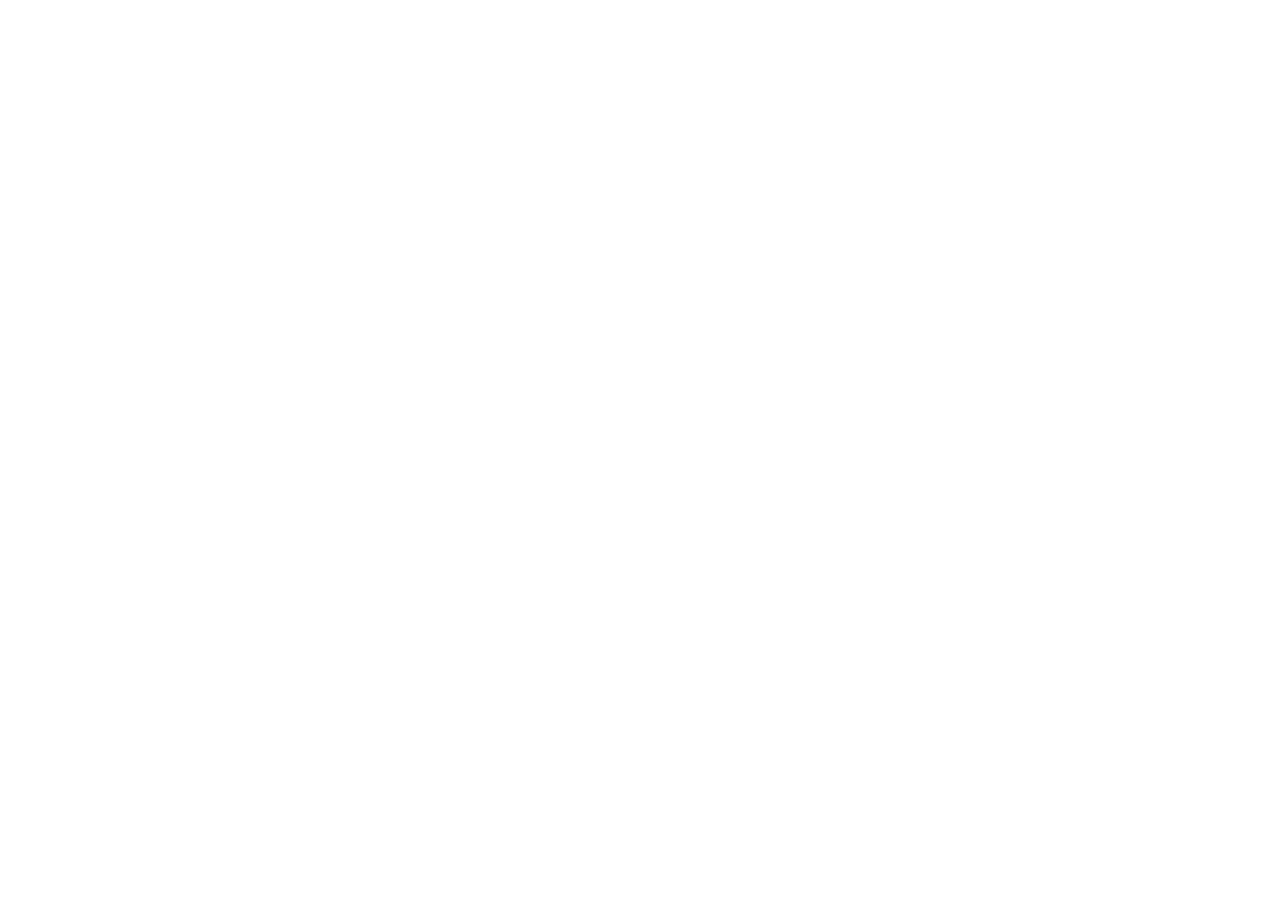
==== index.html @ e5e8d125 "Initial commit, bones in place" ====
<!DOCTYPE html>
<html lang="en">
<head>
    <meta charset="UTF-8">
    <meta http-equiv="X-UA-Compatible" content="IE=edge">
    <meta name="viewport" content="width=device-width, initial-scale=1.0">
    <title>SignUp Page</title>
    <link rel="stylesheet" href="style.css">
    <script src="script.js" defer ></script>
</head>
<body>

</body>
</html>
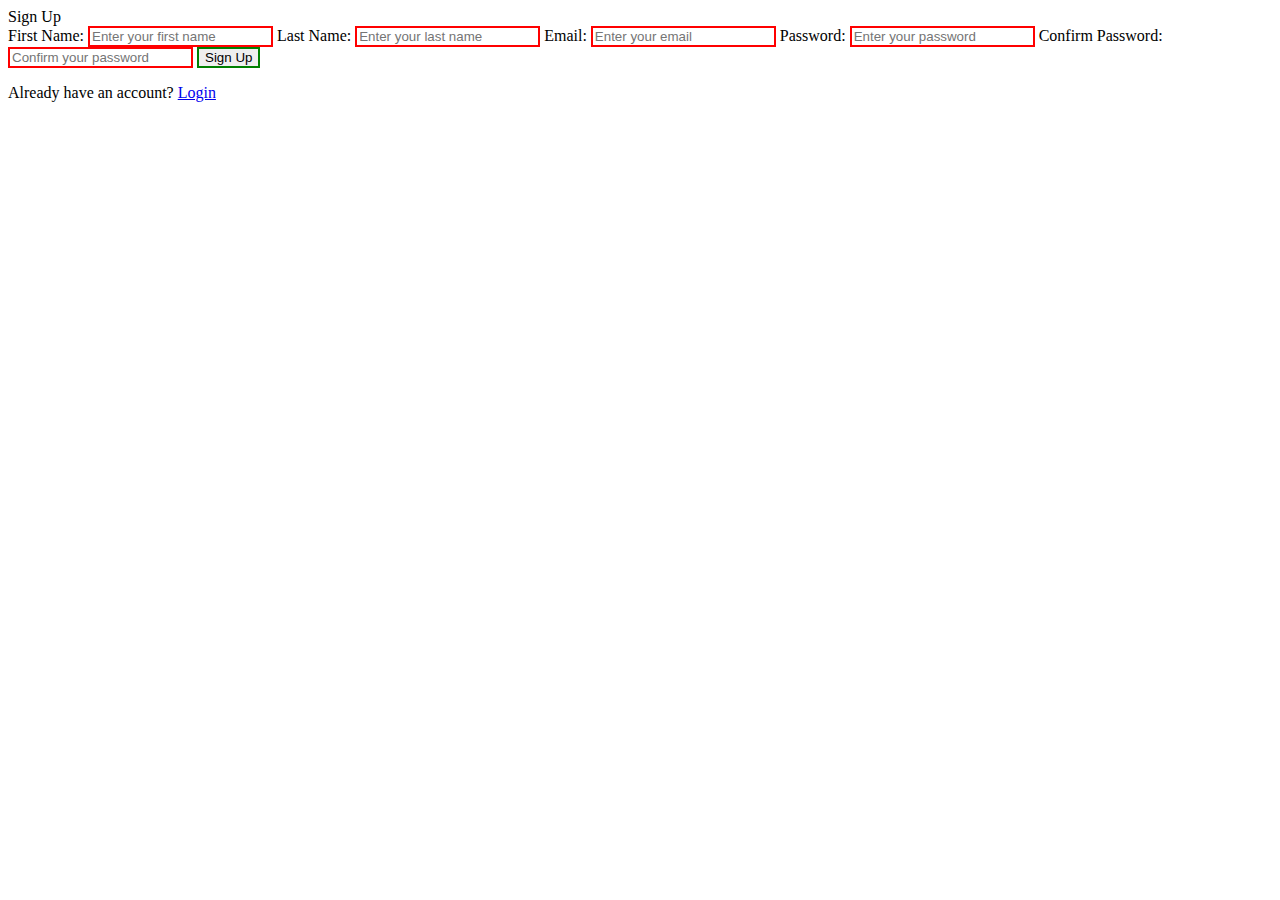
==== commit 4e56baac: "Added some basic body info for forms" ====
--- a/index.html
+++ b/index.html
@@ -9,6 +9,31 @@
     <script src="script.js" defer ></script>
 </head>
 <body>
+    <div class="content">
+        <form action="#" method="get">
+            <div class="title">Sign Up</div>
 
+            <label for="first_name">First Name:</label>
+            <input type="text" name="first_name" id="first_name" placeholder="Enter your first name" required>
+
+            <label for="last_name">Last Name:</label>
+            <input type="text" name="last_name" id="last_name" placeholder="Enter your last name" required>
+
+            <label for="email">Email:</label>
+            <input type="email" name="email" id="email" placeholder="Enter your email" required>
+
+            <label for="password">Password:</label>
+            <input type="password" name="password" id="password" placeholder="Enter your password" required>
+
+            <label for="confirm_password">Confirm Password:</label>
+            <input type="password" name="confirm_password" id="confirm_password" placeholder="Confirm your password" required>
+
+            <input class="btn" type="submit" value="Sign Up">
+
+            <p>Already have an account? <a href="login.html">Login</a></p>
+
+
+        </form>
+    </div>
 </body>
 </html>--- a/style.css
+++ b/style.css
@@ -0,0 +1,11 @@
+* {
+    box-sizing: border-box;
+}
+
+input:valid {
+    border: 2px solid green;
+}
+
+input:invalid {
+    border: 2px solid red;
+}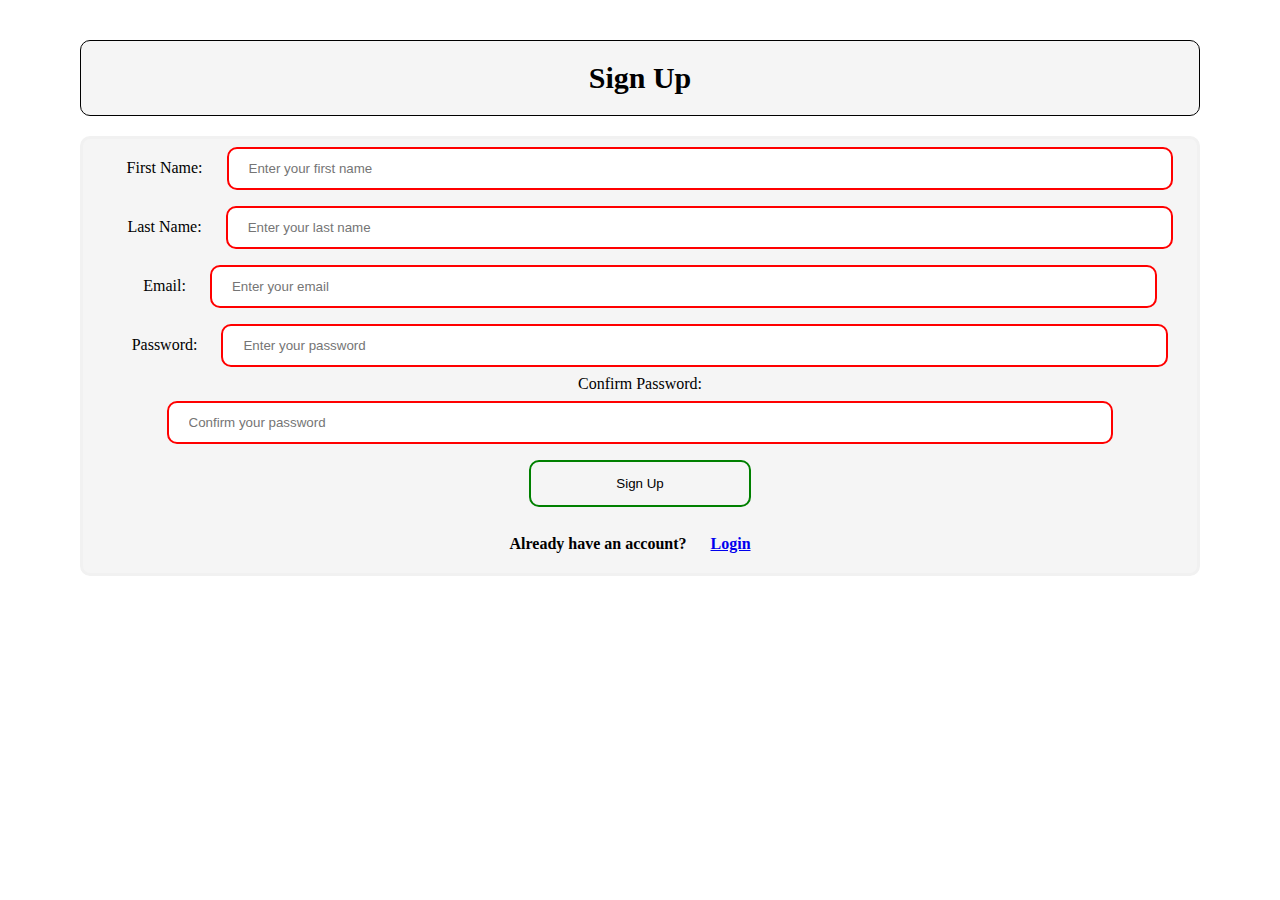
==== commit e60066c2: "basic sign-up template, need functionality" ====
--- a/index.html
+++ b/index.html
@@ -9,31 +9,33 @@
     <script src="script.js" defer ></script>
 </head>
 <body>
-    <div class="content">
+    <main class="content">
+        <div class="form-header">
+            Sign Up
+        </div>
         <form action="#" method="get">
-            <div class="title">Sign Up</div>
 
             <label for="first_name">First Name:</label>
             <input type="text" name="first_name" id="first_name" placeholder="Enter your first name" required>
-
+            <br>
             <label for="last_name">Last Name:</label>
             <input type="text" name="last_name" id="last_name" placeholder="Enter your last name" required>
-
+            <br>
             <label for="email">Email:</label>
             <input type="email" name="email" id="email" placeholder="Enter your email" required>
-
+            <br>
             <label for="password">Password:</label>
             <input type="password" name="password" id="password" placeholder="Enter your password" required>
-
+            <br>
             <label for="confirm_password">Confirm Password:</label>
             <input type="password" name="confirm_password" id="confirm_password" placeholder="Confirm your password" required>
 
             <input class="btn" type="submit" value="Sign Up">
 
-            <p>Already have an account? <a href="login.html">Login</a></p>
+            <p class="paragraph">Already have an account? <a href="login.html">Login</a></p>
 
 
         </form>
-    </div>
+    </main>
 </body>
 </html>--- a/style.css
+++ b/style.css
@@ -1,11 +1,65 @@
 * {
     box-sizing: border-box;
+    margin: 20px;
 }
 
+form {
+    border: 3px solid #f1f1f1;
+    border-radius: 10px;
+    background-color: #f5f5f5;
+    align-items: center;
+    justify-content: center;
+    text-align: center;
+}
+
+.form-header {
+    text-align: center;
+    font-size: 30px;
+    font-weight: bold;
+    color: #000;
+    border: 1px solid black;
+    border-radius: 10px;
+    background-color: #f5f5f5;
+    padding: 20px;
+}
+
+.btn {
+    background-color: #f5f5f5;
+    color: black;
+    padding: 14px 20px;
+    margin: 8px 0;
+    border: none;
+    border-radius: 4px;
+    cursor: pointer;
+    width: 20%;
+}
+
+.btn:hover {
+    background-color: #45a049;
+    color: white;
+}
+
+.paragraph {
+    text-align: center;
+    font-weight: bold;
+    color: #000;
+}
+
+input {
+    width: 85%;
+    padding: 12px 20px;
+    margin: 8px 0;
+    display: inline-block;
+    border: 1px solid #ccc;
+    border-radius: 4px;
+    box-sizing: border-box;
+}
 input:valid {
     border: 2px solid green;
+    border-radius: 10px;
 }
 
 input:invalid {
     border: 2px solid red;
+    border-radius: 10px;
 }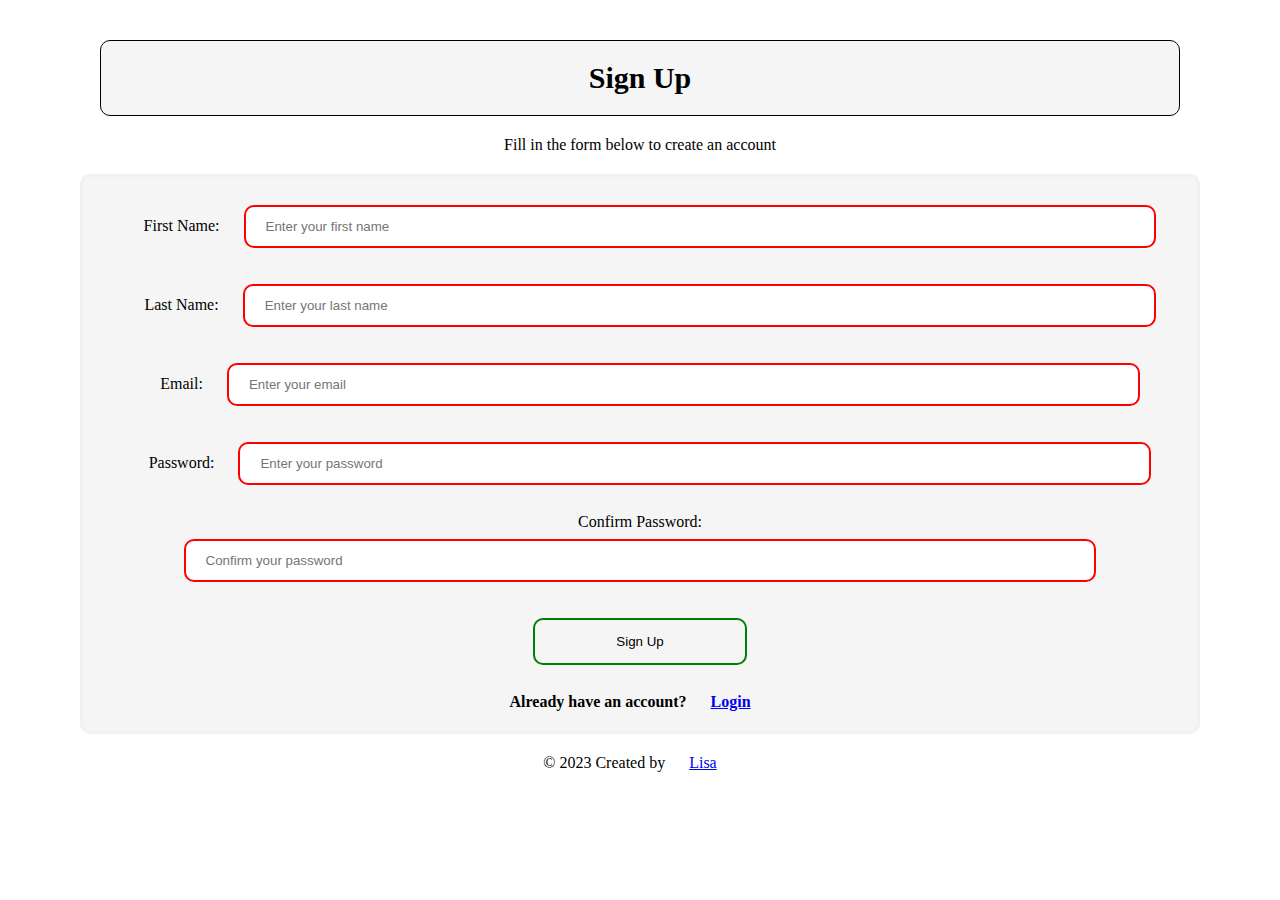
==== commit 14cd6780: "added a few little details" ====
--- a/index.html
+++ b/index.html
@@ -10,32 +10,46 @@
 </head>
 <body>
     <main class="content">
-        <div class="form-header">
-            Sign Up
+        <div class="form-container">
+            <h1 class="form-header">Sign Up</h1>
+            <p class="header-p">Fill in the form below to create an account</p>
         </div>
-        <form action="#" method="get">
+        <form class="form" action="#" method="get">
 
-            <label for="first_name">First Name:</label>
-            <input type="text" name="first_name" id="first_name" placeholder="Enter your first name" required>
-            <br>
-            <label for="last_name">Last Name:</label>
-            <input type="text" name="last_name" id="last_name" placeholder="Enter your last name" required>
-            <br>
-            <label for="email">Email:</label>
-            <input type="email" name="email" id="email" placeholder="Enter your email" required>
-            <br>
-            <label for="password">Password:</label>
-            <input type="password" name="password" id="password" placeholder="Enter your password" required>
-            <br>
-            <label for="confirm_password">Confirm Password:</label>
-            <input type="password" name="confirm_password" id="confirm_password" placeholder="Confirm your password" required>
+            <div>
+                <label for="first_name">First Name:</label>
+                <input type="text" name="first_name" id="first_name" placeholder="Enter your first name" required>
+            </div>
+            
+            <div>
+                <label for="last_name">Last Name:</label>
+                <input type="text" name="last_name" id="last_name" placeholder="Enter your last name" required>
+            </div>
+            
+            <div>
+                <label for="email">Email:</label>
+                <input type="email" name="email" id="email" placeholder="Enter your email" required>
+            </div>
+            
+            <div>
+                <label for="password">Password:</label>
+                <input type="password" name="password" id="password" placeholder="Enter your password" required>
+            </div>
+           
+            <div>
+                <label for="confirm_password">Confirm Password:</label>
+                <input type="password" name="confirm_password" id="confirm_password" placeholder="Confirm your password" required>
+            </div>
 
-            <input class="btn" type="submit" value="Sign Up">
+            <div>
+                <input class="btn" type="submit" value="Sign Up">
+            </div>
 
             <p class="paragraph">Already have an account? <a href="login.html">Login</a></p>
-
-
         </form>
+        <footer>
+            <p>&copy; 2023 Created by <a href="https://www.linkedin.com/in/lisachampagne">Lisa</a></p>
+        </footer>
     </main>
 </body>
 </html>--- a/style.css
+++ b/style.css
@@ -3,7 +3,7 @@
     margin: 20px;
 }
 
-form {
+.form {
     border: 3px solid #f1f1f1;
     border-radius: 10px;
     background-color: #f5f5f5;
@@ -21,6 +21,12 @@
     border-radius: 10px;
     background-color: #f5f5f5;
     padding: 20px;
+}
+
+.header-p {
+    text-align: center;
+    font-weight: 400;
+    color: #000;
 }
 
 .btn {
@@ -62,4 +68,14 @@
 input:invalid {
     border: 2px solid red;
     border-radius: 10px;
+}
+
+input:focus {
+    border: 3px solid #555;
+    border-radius: 10px;
+}
+
+footer {
+    text-align: center;
+    color: #000;
 }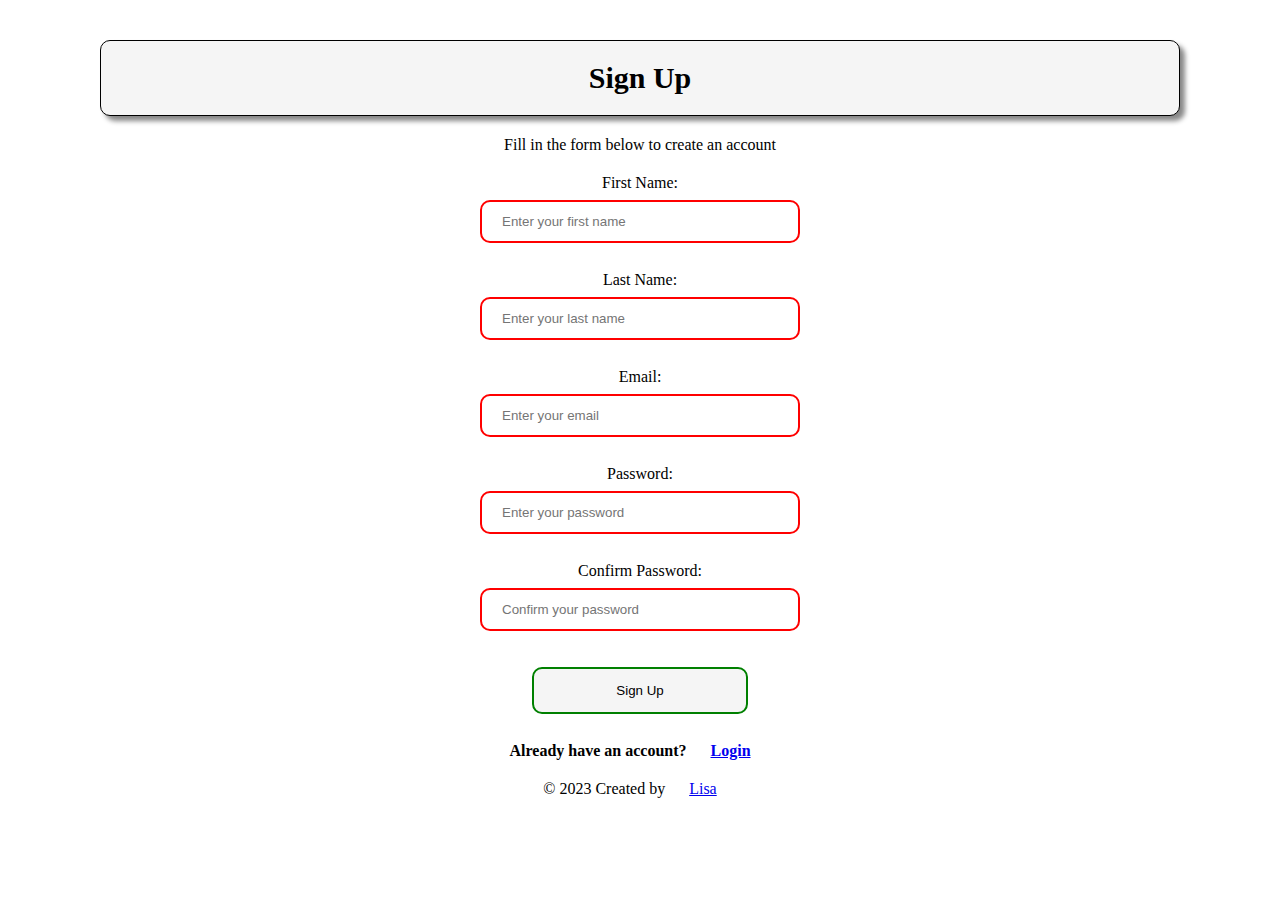
==== commit 59b9d902: "changed the look of the form template" ====
--- a/index.html
+++ b/index.html
@@ -18,26 +18,31 @@
 
             <div>
                 <label for="first_name">First Name:</label>
+                <br>
                 <input type="text" name="first_name" id="first_name" placeholder="Enter your first name" required>
             </div>
             
             <div>
                 <label for="last_name">Last Name:</label>
+                <br>
                 <input type="text" name="last_name" id="last_name" placeholder="Enter your last name" required>
             </div>
             
             <div>
                 <label for="email">Email:</label>
+                <br>
                 <input type="email" name="email" id="email" placeholder="Enter your email" required>
             </div>
             
             <div>
                 <label for="password">Password:</label>
+                <br>
                 <input type="password" name="password" id="password" placeholder="Enter your password" required>
             </div>
            
             <div>
                 <label for="confirm_password">Confirm Password:</label>
+                <br>
                 <input type="password" name="confirm_password" id="confirm_password" placeholder="Confirm your password" required>
             </div>
 
--- a/style.css
+++ b/style.css
@@ -4,9 +4,10 @@
 }
 
 .form {
-    border: 3px solid #f1f1f1;
-    border-radius: 10px;
-    background-color: #f5f5f5;
+    /* use the border and background to map out space of container for the form */
+    /* border: 1px solid black; */
+    /* border-radius: 10px; */
+    /* background-color: #f5f5f5; */
     align-items: center;
     justify-content: center;
     text-align: center;
@@ -21,6 +22,7 @@
     border-radius: 10px;
     background-color: #f5f5f5;
     padding: 20px;
+    box-shadow:5px 5px 5px #888888;
 }
 
 .header-p {
@@ -52,7 +54,7 @@
 }
 
 input {
-    width: 85%;
+    width: 25vw;
     padding: 12px 20px;
     margin: 8px 0;
     display: inline-block;
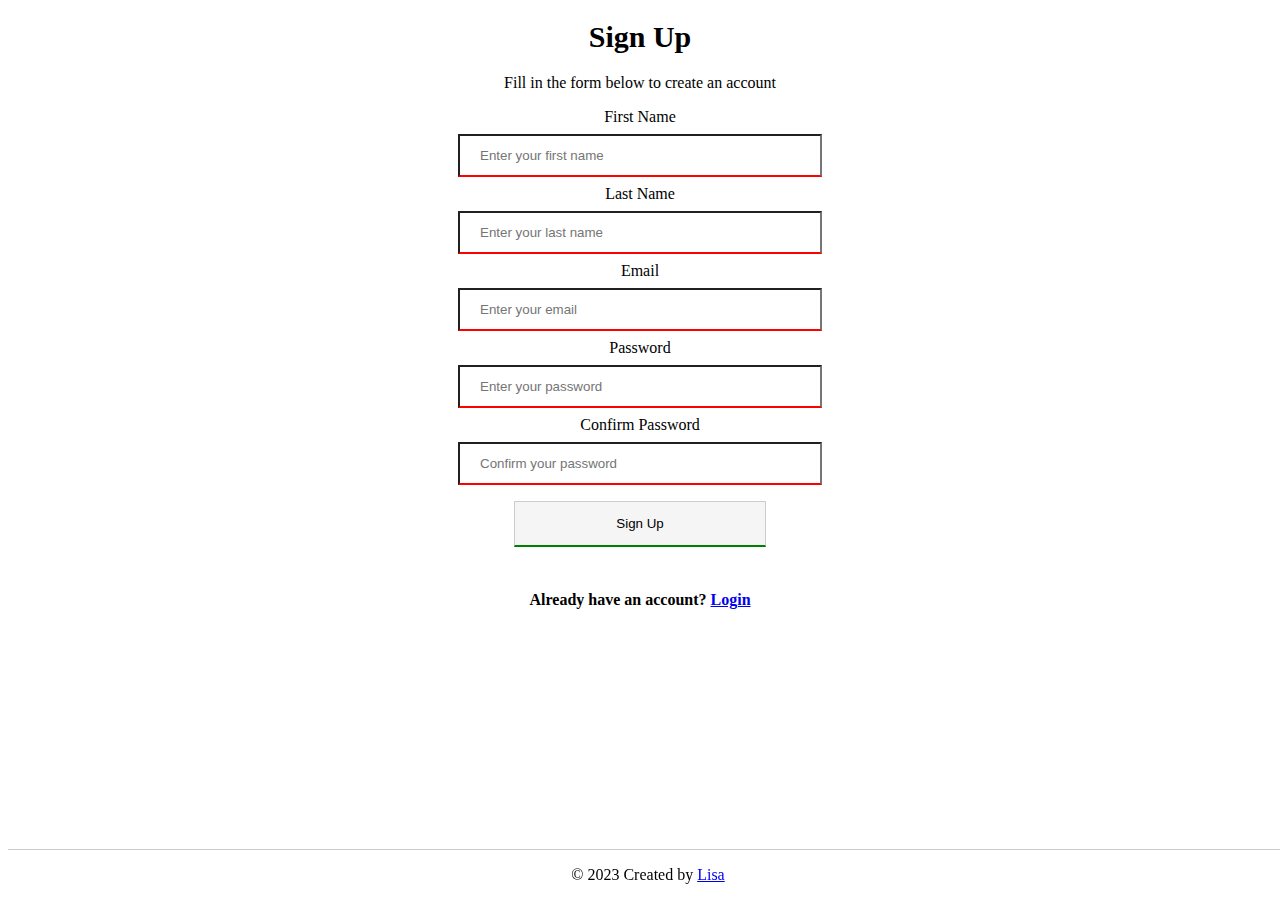
==== commit 3bdf0fb1: "Added css and a log in page, still adding to it" ====
--- a/index.html
+++ b/index.html
@@ -1,60 +1,103 @@
 <!DOCTYPE html>
 <html lang="en">
-<head>
-    <meta charset="UTF-8">
-    <meta http-equiv="X-UA-Compatible" content="IE=edge">
-    <meta name="viewport" content="width=device-width, initial-scale=1.0">
-    <title>SignUp Page</title>
-    <link rel="stylesheet" href="style.css">
-    <script src="script.js" defer ></script>
-</head>
-<body>
-    <main class="content">
-        <div class="form-container">
-            <h1 class="form-header">Sign Up</h1>
-            <p class="header-p">Fill in the form below to create an account</p>
-        </div>
-        <form class="form" action="#" method="get">
+	<head>
+		<meta charset="UTF-8" />
+		<meta http-equiv="X-UA-Compatible" content="IE=edge" />
+		<meta name="viewport" content="width=device-width, initial-scale=1.0" />
+		<title>Sign Up</title>
+        <link rel="icon" href="/img/odin-lined.png" type="image/icon type">
+		<link rel="stylesheet" href="style.css" />
+		<script src="script.js" defer></script>
+	</head>
+	<body>
+		<main class="content">
+			<div class="form-container">
+				<h1 class="form-header">Sign Up</h1>
+				<p class="header-p">
+					Fill in the form below to create an account
+				</p>
+			</div>
+			<!-- NEED TO ADD THIS PER INSTRUCTIONS -->
+			<!-- <div class="form-block__para-container">
+                <p>This is a demo registration page! You know you need something like this in your life to help you
+                    realize your deepest dreams. Sign up <i>now</i> to get started. <br><br> You know you want to.</p>
+            </div> -->
+			<form class="form" action="#" method="get">
+				<div>
+					<label for="first_name">First Name</label>
+					<br />
+					<input
+						type="text"
+						name="first_name"
+						id="first_name"
+						placeholder="Enter your first name"
+						required
+					/>
+				</div>
 
-            <div>
-                <label for="first_name">First Name:</label>
-                <br>
-                <input type="text" name="first_name" id="first_name" placeholder="Enter your first name" required>
-            </div>
-            
-            <div>
-                <label for="last_name">Last Name:</label>
-                <br>
-                <input type="text" name="last_name" id="last_name" placeholder="Enter your last name" required>
-            </div>
-            
-            <div>
-                <label for="email">Email:</label>
-                <br>
-                <input type="email" name="email" id="email" placeholder="Enter your email" required>
-            </div>
-            
-            <div>
-                <label for="password">Password:</label>
-                <br>
-                <input type="password" name="password" id="password" placeholder="Enter your password" required>
-            </div>
-           
-            <div>
-                <label for="confirm_password">Confirm Password:</label>
-                <br>
-                <input type="password" name="confirm_password" id="confirm_password" placeholder="Confirm your password" required>
-            </div>
+				<div>
+					<label for="last_name">Last Name</label>
+					<br />
+					<input
+						type="text"
+						name="last_name"
+						id="last_name"
+						placeholder="Enter your last name"
+						required
+					/>
+				</div>
 
-            <div>
-                <input class="btn" type="submit" value="Sign Up">
-            </div>
+				<div>
+					<label for="email">Email</label>
+					<br />
+					<input
+						type="email"
+						name="email"
+						id="email"
+						placeholder="Enter your email"
+						required
+					/>
+				</div>
 
-            <p class="paragraph">Already have an account? <a href="login.html">Login</a></p>
-        </form>
-        <footer>
-            <p>&copy; 2023 Created by <a href="https://www.linkedin.com/in/lisachampagne">Lisa</a></p>
-        </footer>
-    </main>
-</body>
-</html>+				<div>
+					<label for="password">Password</label>
+					<br />
+					<input
+						type="password"
+						name="password"
+						id="password"
+						placeholder="Enter your password"
+						required
+					/>
+				</div>
+
+				<div>
+					<label for="confirm_password">Confirm Password</label>
+                    <br>
+					<input
+						type="password"
+						name="confirm_password"
+						id="confirm_password"
+						placeholder="Confirm your password"
+						required
+					/>
+				</div>
+
+				<div>
+					<input class="btn" type="submit" value="Sign Up" />
+				</div>
+
+				<p class="paragraph">
+					Already have an account?
+					<a href="login.html"> Login </a>
+				</p>
+			</form>
+			<footer class="footer">
+				<p>
+					&copy; 2023 Created by
+					<a href="https://www.linkedin.com/in/lisachampagne">Lisa</a>
+				</p>
+			</footer>
+		</main>
+	</body>
+</html>
--- a/style.css
+++ b/style.css
@@ -1,83 +1,101 @@
+/* SignUp Form CSS */
+
 * {
-    box-sizing: border-box;
-    margin: 20px;
+	/* box-sizing: border-box;
+    margin: 20px; */
 }
 
 .form {
-    /* use the border and background to map out space of container for the form */
-    /* border: 1px solid black; */
-    /* border-radius: 10px; */
-    /* background-color: #f5f5f5; */
-    align-items: center;
-    justify-content: center;
-    text-align: center;
+	/* use the border and background to map out space of container for the form */
+	/* border: 1px solid black; */
+	/* border-radius: 10px; */
+	/* background-color: #f5f5f5; */
+	/* float: right; */
+	align-items: center;
+	justify-content: center;
+	text-align: center;
 }
 
 .form-header {
-    text-align: center;
-    font-size: 30px;
-    font-weight: bold;
-    color: #000;
-    border: 1px solid black;
+	text-align: center;
+	font-size: 30px;
+	font-weight: bold;
+	color: #000;
+	/* border: 1px solid black;
     border-radius: 10px;
     background-color: #f5f5f5;
     padding: 20px;
-    box-shadow:5px 5px 5px #888888;
+    box-shadow:5px 5px 5px #888888; */
 }
 
 .header-p {
-    text-align: center;
-    font-weight: 400;
-    color: #000;
+	text-align: center;
+	font-weight: 400;
+	color: #000;
 }
 
 .btn {
-    background-color: #f5f5f5;
-    color: black;
-    padding: 14px 20px;
-    margin: 8px 0;
-    border: none;
-    border-radius: 4px;
-    cursor: pointer;
-    width: 20%;
+	background-color: #f5f5f5;
+	color: black;
+	padding: 14px 20px;
+	margin: 8px 0;
+	border: 1px solid #ccc;
+	/* border-radius: 4px; */
+	cursor: pointer;
+	width: 20%;
 }
 
 .btn:hover {
-    background-color: #45a049;
-    color: white;
+	background-color: #45a049;
+	color: white;
 }
 
 .paragraph {
-    text-align: center;
-    font-weight: bold;
-    color: #000;
+	text-align: center;
+	font-weight: bold;
+	color: #000;
+	padding: 20px;
 }
 
 input {
-    width: 25vw;
-    padding: 12px 20px;
-    margin: 8px 0;
-    display: inline-block;
-    border: 1px solid #ccc;
-    border-radius: 4px;
-    box-sizing: border-box;
+	width: 20rem;
+	padding: 12px 20px;
+	margin: 8px 0;
+	display: inline-block;
+	border-bottom: 1px solid #ccc;
+	/* border-radius: 4px; */
+	/* box-sizing: border-box; */
 }
 input:valid {
-    border: 2px solid green;
-    border-radius: 10px;
+	border-bottom: 2px solid green;
+	/* border-radius: 10px; */
 }
 
 input:invalid {
-    border: 2px solid red;
-    border-radius: 10px;
+	border-bottom: 2px solid red;
+	/* border-radius: 10px; */
 }
 
 input:focus {
-    border: 3px solid #555;
-    border-radius: 10px;
+	border-bottom: 3px solid #555;
+	/* border-radius: 10px; */
 }
 
-footer {
-    text-align: center;
-    color: #000;
-}+.footer {
+	position: fixed;
+	bottom: 0;
+	border-top: 1px solid #ccc;
+	width: 100%;
+	color: #000;
+	text-align: center;
+}
+
+/* Login Form CSS */
+
+.content-main {
+    text-align: center;     
+    position: absolute;     
+    top:25%;     
+    bottom: 25%;     
+    width: 100%;
+}
